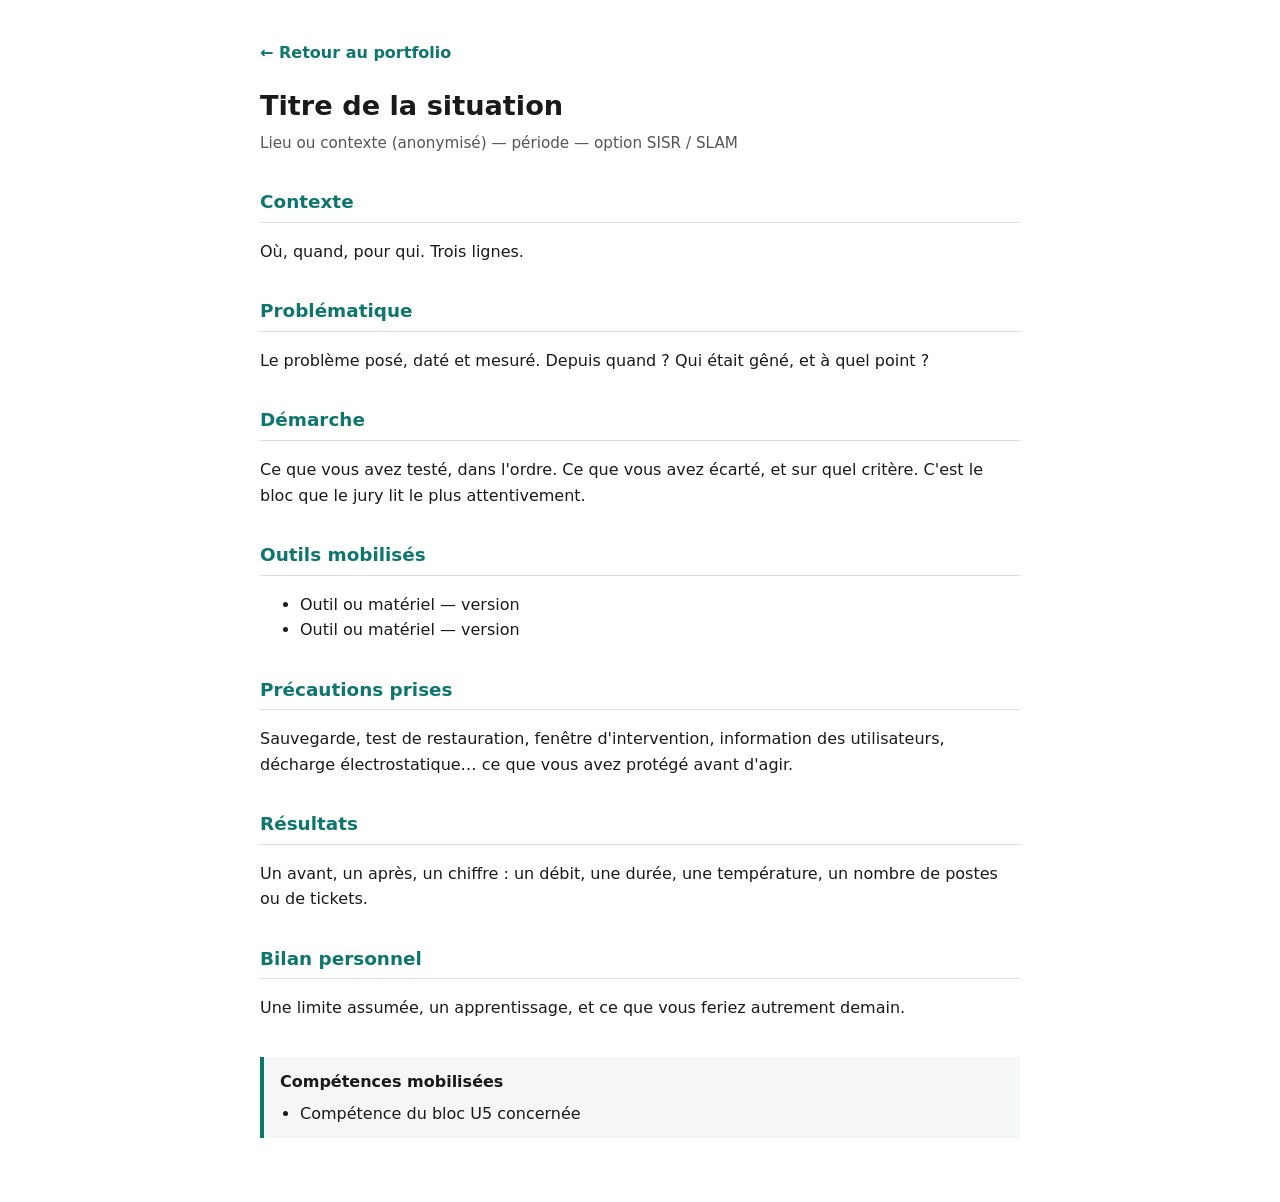
==== situation-01.html @ aff39796 "Initial commit" ====
<!DOCTYPE html>
<html lang="fr">
<head>
  <meta charset="utf-8">
  <meta name="viewport" content="width=device-width, initial-scale=1">
  <title>Situation n° 1 — titre — Prénom Nom</title>
  <style>
    body { font-family: system-ui, Arial, sans-serif; max-width: 760px; margin: 0 auto;
           padding: 24px 16px 64px; line-height: 1.6; color: #1a1a1a; }
    a.retour { color: #0F766E; text-decoration: none; font-weight: 600; }
    h1 { font-size: 1.7rem; margin: 18px 0 4px; }
    .meta { color: #555; margin: 0 0 24px; font-size: .95rem; }
    h2 { margin-top: 32px; font-size: 1.15rem; color: #0F766E;
         border-bottom: 1px solid #ddd; padding-bottom: 5px; }
    .competences { margin-top: 36px; background: #F4F7F6; border-left: 4px solid #0F766E;
                   padding: 12px 16px; }
    .competences ul { margin: 6px 0 0; padding-left: 20px; }
  </style>
</head>
<body>

  <p><a class="retour" href="index.html">&larr; Retour au portfolio</a></p>

  <h1>Titre de la situation</h1>
  <p class="meta">Lieu ou contexte (anonymisé) — période — option SISR / SLAM</p>

  <h2>Contexte</h2>
  <p>Où, quand, pour qui. Trois lignes.</p>

  <h2>Problématique</h2>
  <p>Le problème posé, daté et mesuré. Depuis quand ? Qui était gêné, et à quel point ?</p>

  <h2>Démarche</h2>
  <p>Ce que vous avez testé, dans l'ordre. Ce que vous avez écarté, et sur quel critère.
     C'est le bloc que le jury lit le plus attentivement.</p>

  <h2>Outils mobilisés</h2>
  <ul>
    <li>Outil ou matériel — version</li>
    <li>Outil ou matériel — version</li>
  </ul>

  <h2>Précautions prises</h2>
  <p>Sauvegarde, test de restauration, fenêtre d'intervention, information des utilisateurs,
     décharge électrostatique… ce que vous avez protégé avant d'agir.</p>

  <h2>Résultats</h2>
  <p>Un avant, un après, un chiffre : un débit, une durée, une température, un nombre de postes
     ou de tickets.</p>

  <h2>Bilan personnel</h2>
  <p>Une limite assumée, un apprentissage, et ce que vous feriez autrement demain.</p>

  <div class="competences">
    <strong>Compétences mobilisées</strong>
    <ul>
      <li>Compétence du bloc U5 concernée</li>
    </ul>
  </div>

</body>
</html>
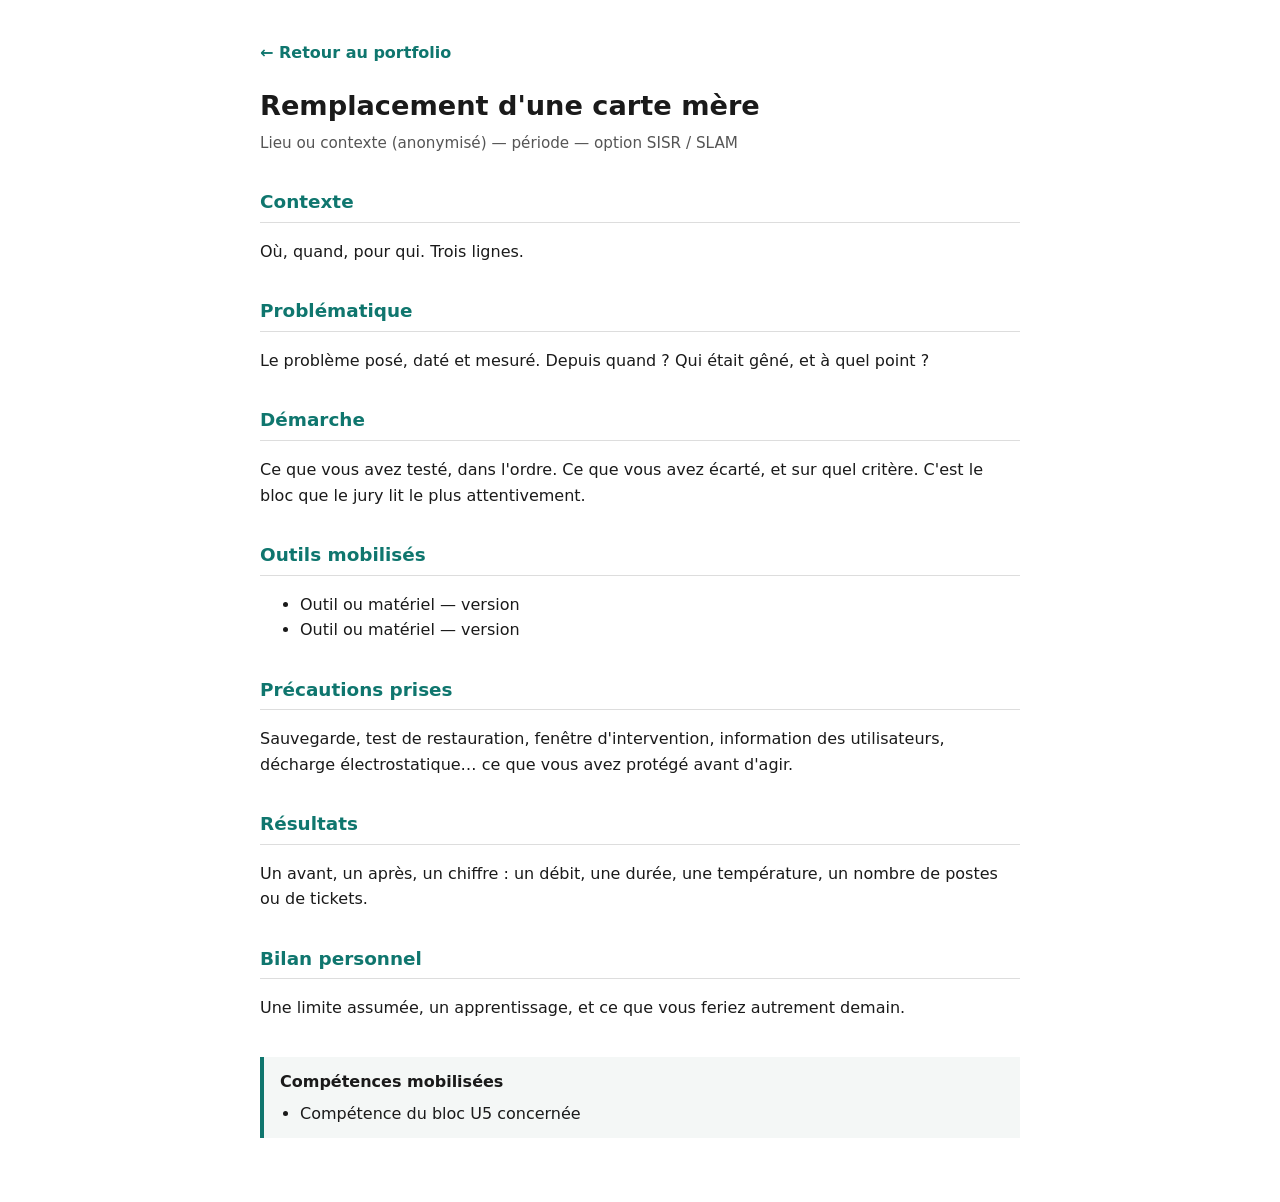
==== commit 8aadec4e: "Update title in situation-01.html" ====
--- a/situation-01.html
+++ b/situation-01.html
@@ -21,7 +21,7 @@
 
   <p><a class="retour" href="index.html">&larr; Retour au portfolio</a></p>
 
-  <h1>Titre de la situation</h1>
+  <h1>Remplacement d'une carte mère</h1>
   <p class="meta">Lieu ou contexte (anonymisé) — période — option SISR / SLAM</p>
 
   <h2>Contexte</h2>
